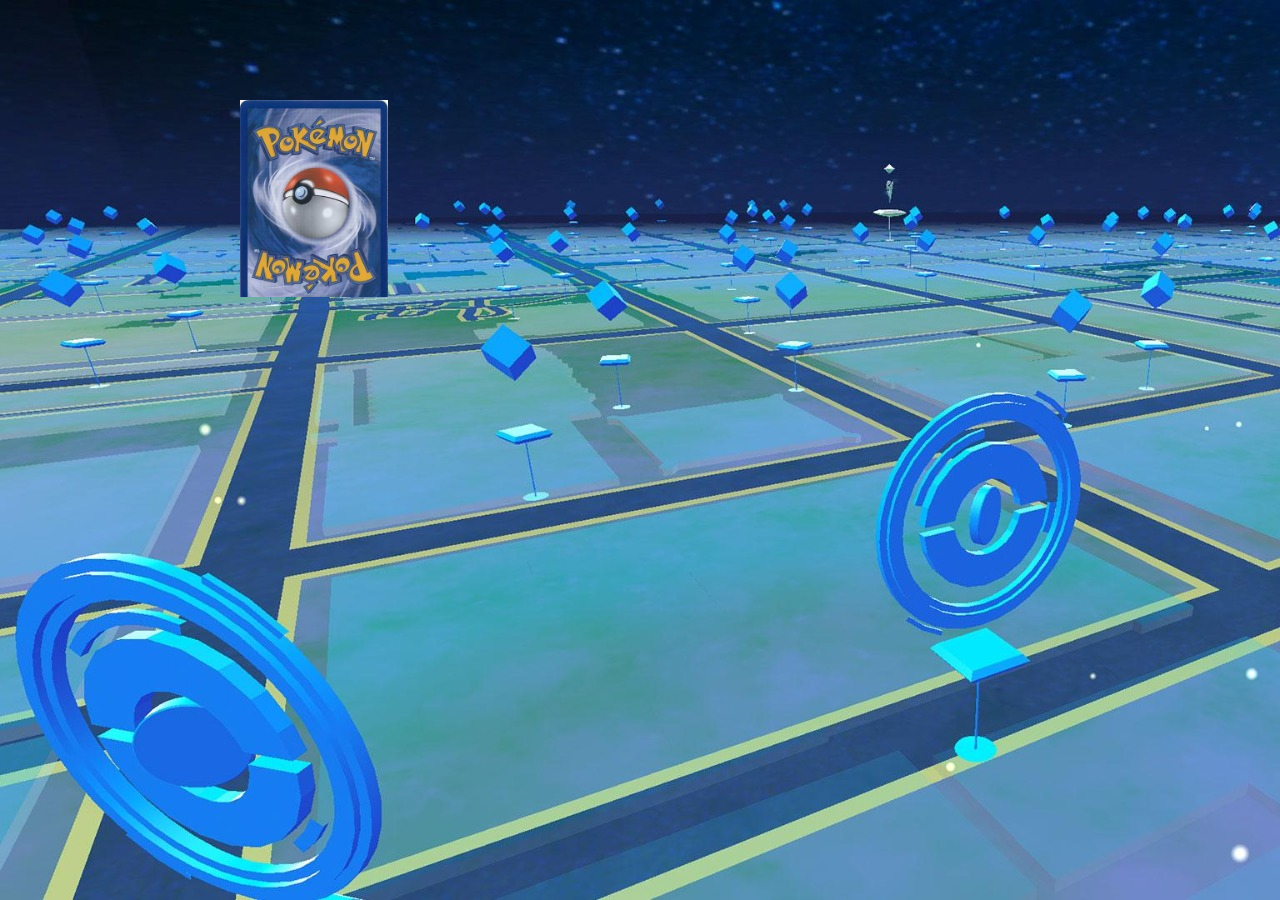
==== assets/html/game.html @ f57062f2 "index" ====
<!DOCTYPE html>
<html lang="pt-br">
<head>
    <meta charset="UTF-8">
    <meta http-equiv="X-UA-Compatible" content="IE=edge">
    <meta name="viewport" content="width=device-width, initial-scale=1.0">
    <link rel="stylesheet" href="../css/reset.css">
    <link rel="stylesheet" href="../css/game.css">
    <link rel="shortcut icon" href="../images/pikachu.ico" type="image/x-icon">   
    <title>Game</title>
</head>
<body>

    <div class="grid">
        <div class="card">
            <div class="lado frente"></div>
            <div class="lado atras"></div>
        </div> 
    </div>
</body>
</html>
---- assets/css/game.css ----
body{
    background-image: url(../images/cenariopokemon.jpeg);
    background-repeat: no-repeat;    
    object-fit: cover;
}
.grid{
    display: grid;
    grid-template-columns: repeat(5,1fr);
    gap:15px;
    width: 100%;
    max-width: 800px;
    margin: 100px auto;
}
.card{
    aspect-ratio: 3/4;
    width: 100%;
    background-color: black;
    border-radius: 8px;
    position: relative;
}
.lado{
    width:100%;
    height:100%;
    position: absolute;
}
.frente{
    background-color: pink;
}
.atras{
    background: url(../images/verso-carta.jpg);
    background-size: cover;
}
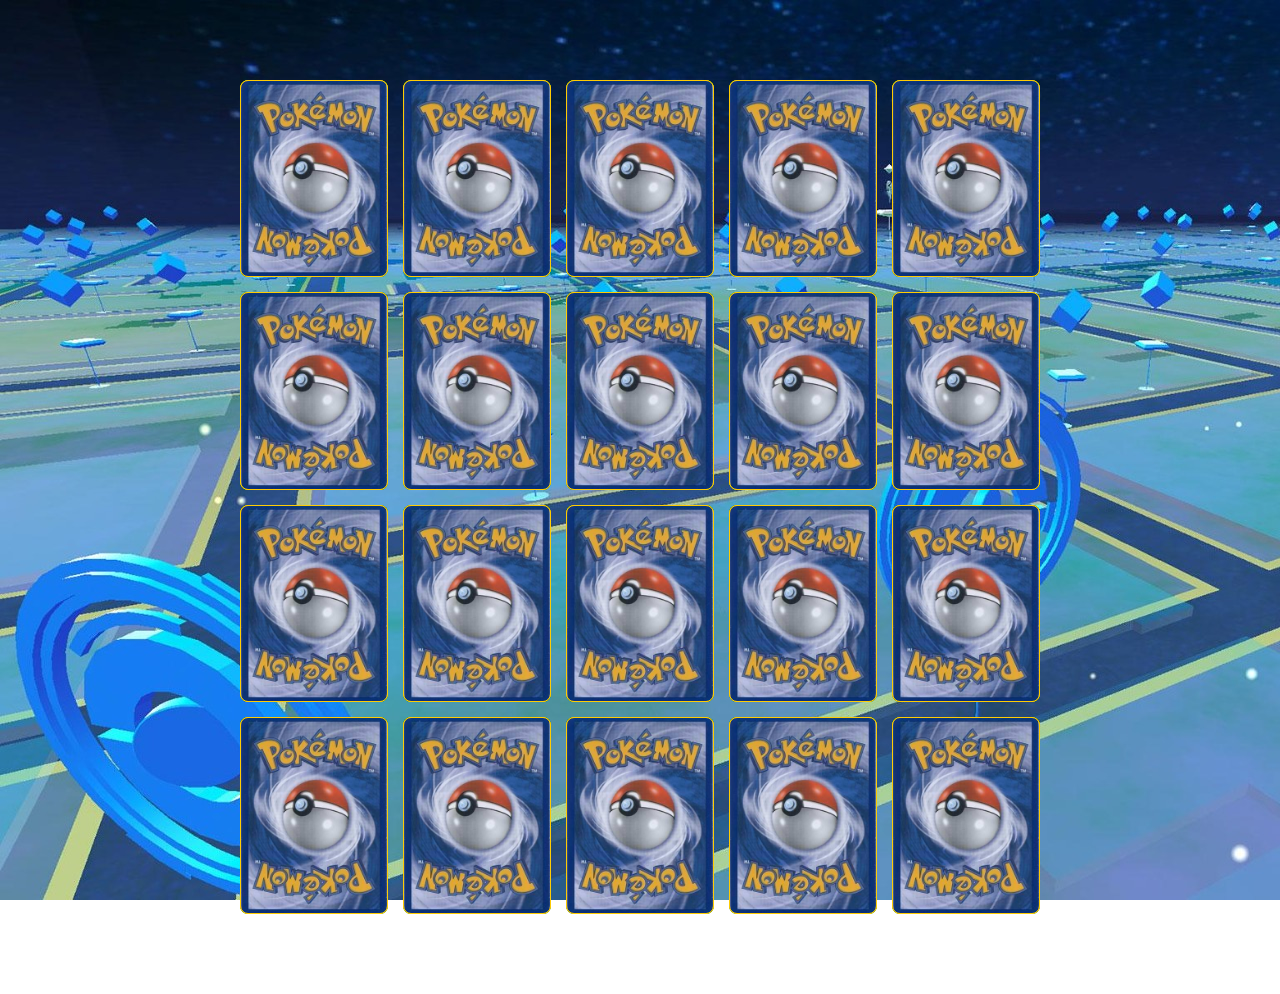
==== commit 8da3ea18: "pokemon" ====
--- a/assets/html/game.html
+++ b/assets/html/game.html
@@ -10,12 +10,12 @@
     <title>Game</title>
 </head>
 <body>
-
     <div class="grid">
-        <div class="card">
+      <!--  <div class="card">
             <div class="lado frente"></div>
             <div class="lado atras"></div>
-        </div> 
+        </div>  -->
     </div>
+<script src="../js/game.js"></script>
 </body>
 </html>--- a/assets/css/game.css
+++ b/assets/css/game.css
@@ -9,24 +9,36 @@
     gap:15px;
     width: 100%;
     max-width: 800px;
-    margin: 100px auto;
+    margin: 80px auto;
 }
 .card{
     aspect-ratio: 3/4;
     width: 100%;
-    background-color: black;
     border-radius: 8px;
+    background-color: green;
     position: relative;
+    transition: all 400ms ease;
+    transform-style: preserve-3d; /* preversar comportamento 3D */
+
 }
 .lado{
     width:100%;
     height:100%;
     position: absolute;
+    border: 1px solid #ffcc03;
+    border-radius: 8px;  
 }
 .frente{
-    background-color: pink;
+   transform: rotateY(180deg);
+   background-size: cover;
+   background-position: center;
 }
 .atras{
     background: url(../images/verso-carta.jpg);
     background-size: cover;
+    background-position: center;
+    backface-visibility: hidden; /* esconder o lado */
+}
+.card:hover{
+    transform: rotateY(180deg);
 }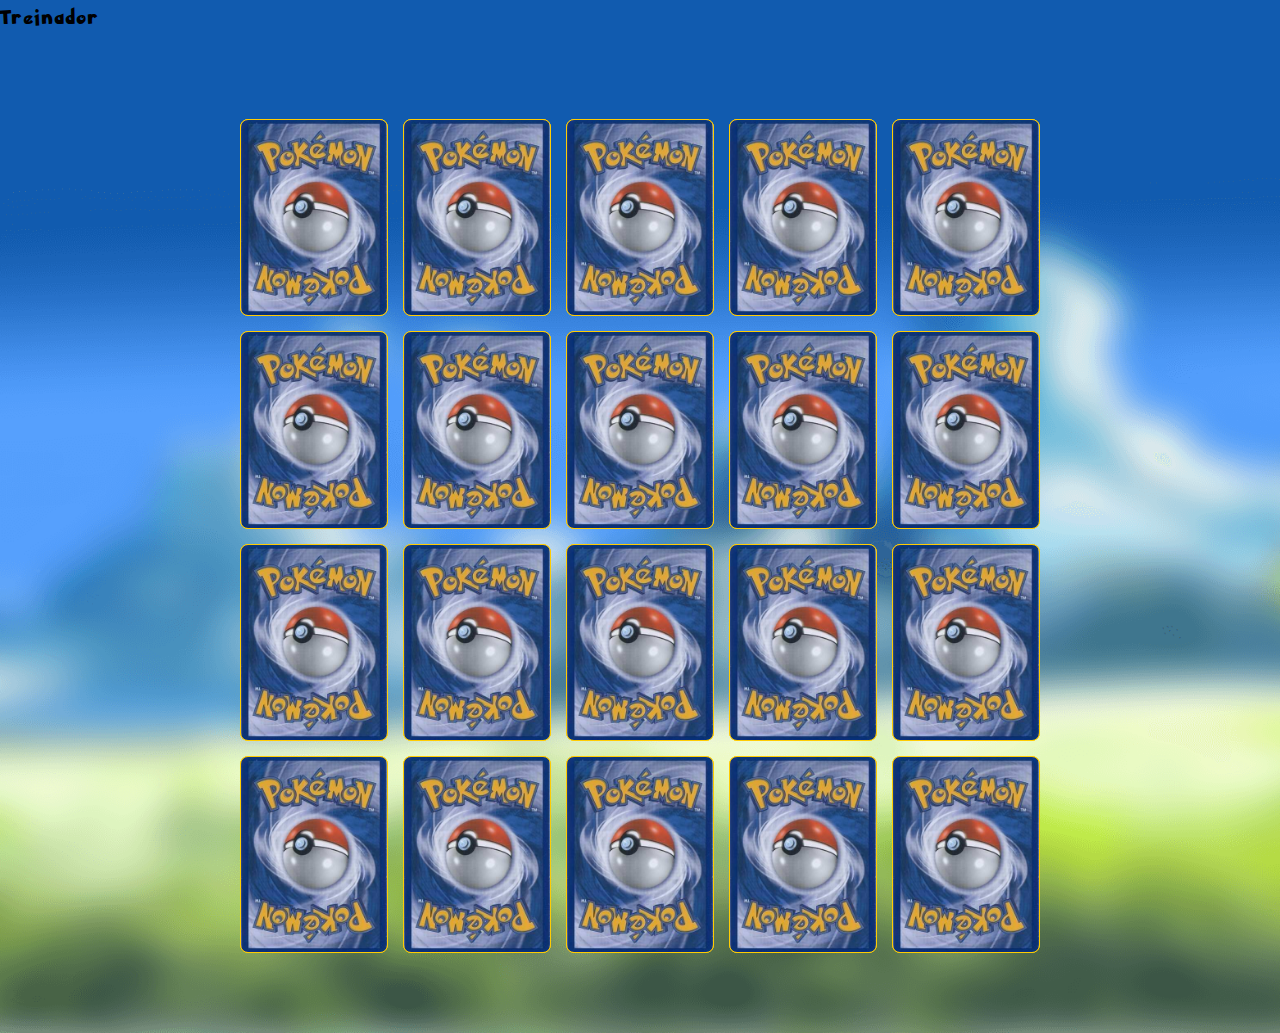
==== commit 27bf8fe3: "layout" ====
--- a/assets/html/game.html
+++ b/assets/html/game.html
@@ -10,12 +10,13 @@
     <title>Game</title>
 </head>
 <body>
-    <div class="grid">
-      <!--  <div class="card">
-            <div class="lado frente"></div>
-            <div class="lado atras"></div>
-        </div>  -->
-    </div>
+    <main>
+        <header>
+            <span class="treinador">Treinador</span>
+            <!--<span>Tema</span> -->
+        </header>
+    <div class="grid"></div>
+    </main>
 <script src="../js/game.js"></script>
 </body>
 </html>--- a/assets/css/game.css
+++ b/assets/css/game.css
@@ -1,8 +1,10 @@
 body{
-    background-image: url(../images/cenariopokemon.jpeg);
+    background-image: url(../images/cenario1.png);
     background-repeat: no-repeat;    
+    background-size: cover;
     object-fit: cover;
 }
+
 .grid{
     display: grid;
     grid-template-columns: repeat(5,1fr);
@@ -15,7 +17,6 @@
     aspect-ratio: 3/4;
     width: 100%;
     border-radius: 8px;
-    background-color: green;
     position: relative;
     transition: all 400ms ease;
     transform-style: preserve-3d; /* preversar comportamento 3D */
@@ -27,6 +28,7 @@
     position: absolute;
     border: 1px solid #ffcc03;
     border-radius: 8px;  
+    transition: all 500ms;
 }
 .frente{
    transform: rotateY(180deg);
@@ -39,6 +41,11 @@
     background-position: center;
     backface-visibility: hidden; /* esconder o lado */
 }
-.card:hover{
+
+.revelar-card{
     transform: rotateY(180deg);
-}+}
+.disable-card{
+    filter: saturate(0);
+    opacity: .8;
+}
